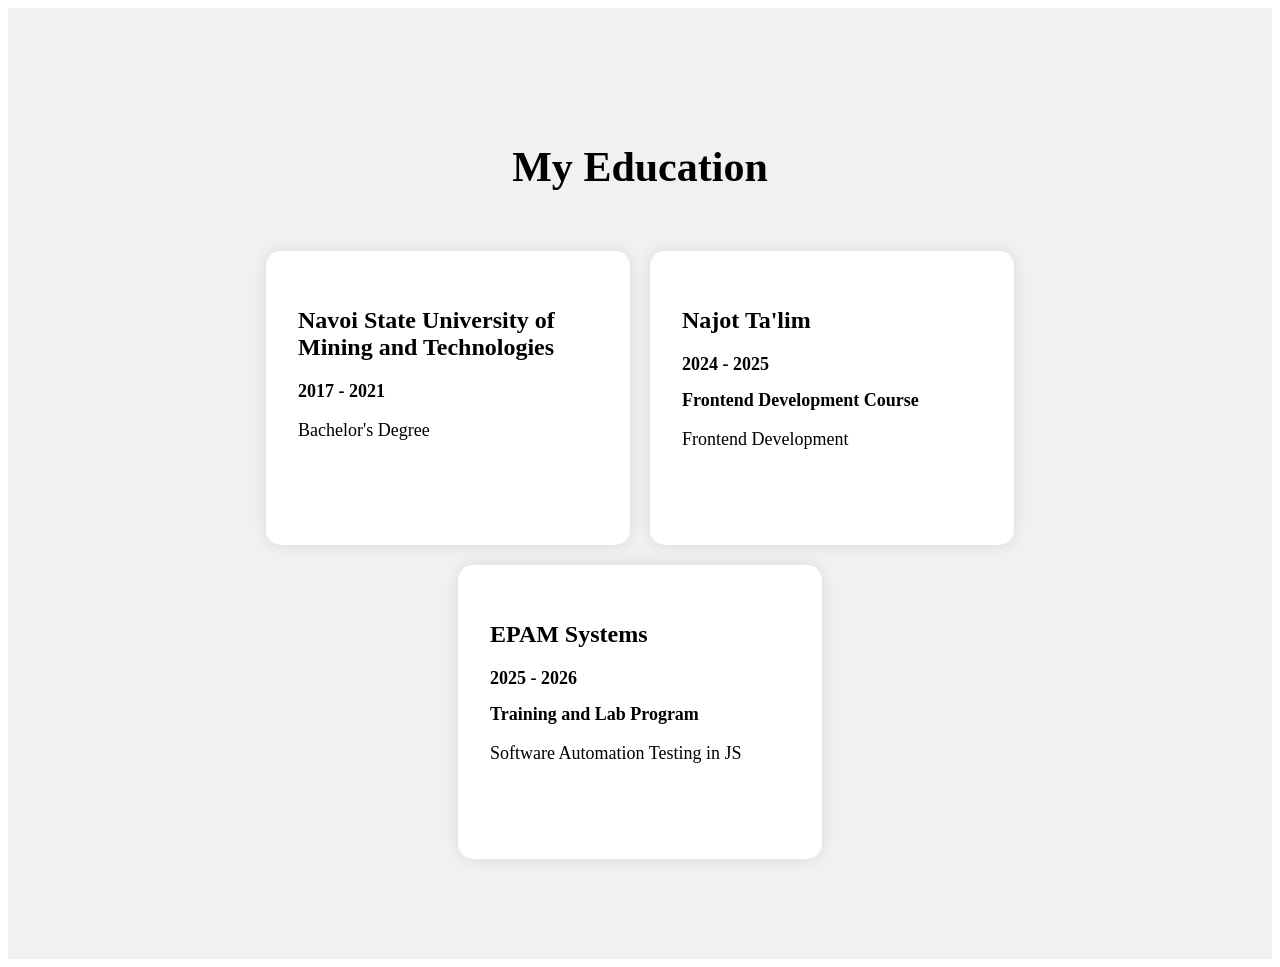
==== education.html @ 335095e6 "projects added" ====
<!DOCTYPE html>
<html lang="en">
<head>
    <meta charset="UTF-8">
    <meta name="viewport" content="width=device-width, initial-scale=1.0">
    <link rel="stylesheet" href="./styles/education.css">
    <title>Education</title>
</head>
<body>

<section class="education" id="education">
  <h2 class="heading">My <span>Education</span></h2>

  <div class="education-container">

    <div class="education-box">
      <div class="education-content">
        <h3>Navoi State University of Mining and Technologies</h3>
        <span>2017 - 2021</span>
        <p>Bachelor's Degree</p>
      </div>
    </div>

    <div class="education-box">
      <div class="education-content">
        <h3>Najot Ta'lim</h3>
        <span>2024 - 2025</span>
        <span>Frontend Development Course</span>
        <p>Frontend Development</p>
      </div>
    </div>

    <div class="education-box">
      <div class="education-content">
        <h3>EPAM Systems</h3>
        <span>2025 - 2026</span>
        <span>Training and Lab Program</span>
        <p>Software Automation Testing in JS</p>
      </div>
    </div>

  </div>
</section>

</body>
</html>
---- styles/education.css ----
.education {
    padding: 100px 8%;
    background: rgb(241, 241, 241);
}

.education .heading {
    text-align: center;
    font-size: 42px;
    margin-bottom: 60px;
}

.education-container {
    display: flex;
    justify-content: center;
    align-items: stretch;
    gap: 20px;
    flex-wrap: wrap;
}

.education-box {
    width: 300px;
    min-height: 230px;
    padding: 30px;
    background: white;
    border-radius: 15px;
    border: 2px solid transparent;
    box-shadow: 0 0 15px rgba(0, 0, 0, 0.1);
    transition: 0.3s ease;
}

.education-box:hover {
    border: 2px solid orangered;
    transform: translateY(-10px);
    box-shadow: 0 0 25px orangered;
}

.education-content h3 {
    font-size: 24px;
    margin-bottom: 20px;
}

.education-content span {
    display: block;
    font-size: 18px;
    font-weight: 600;
    margin-bottom: 15px;
}

.education-content p {
    font-size: 18px;
}
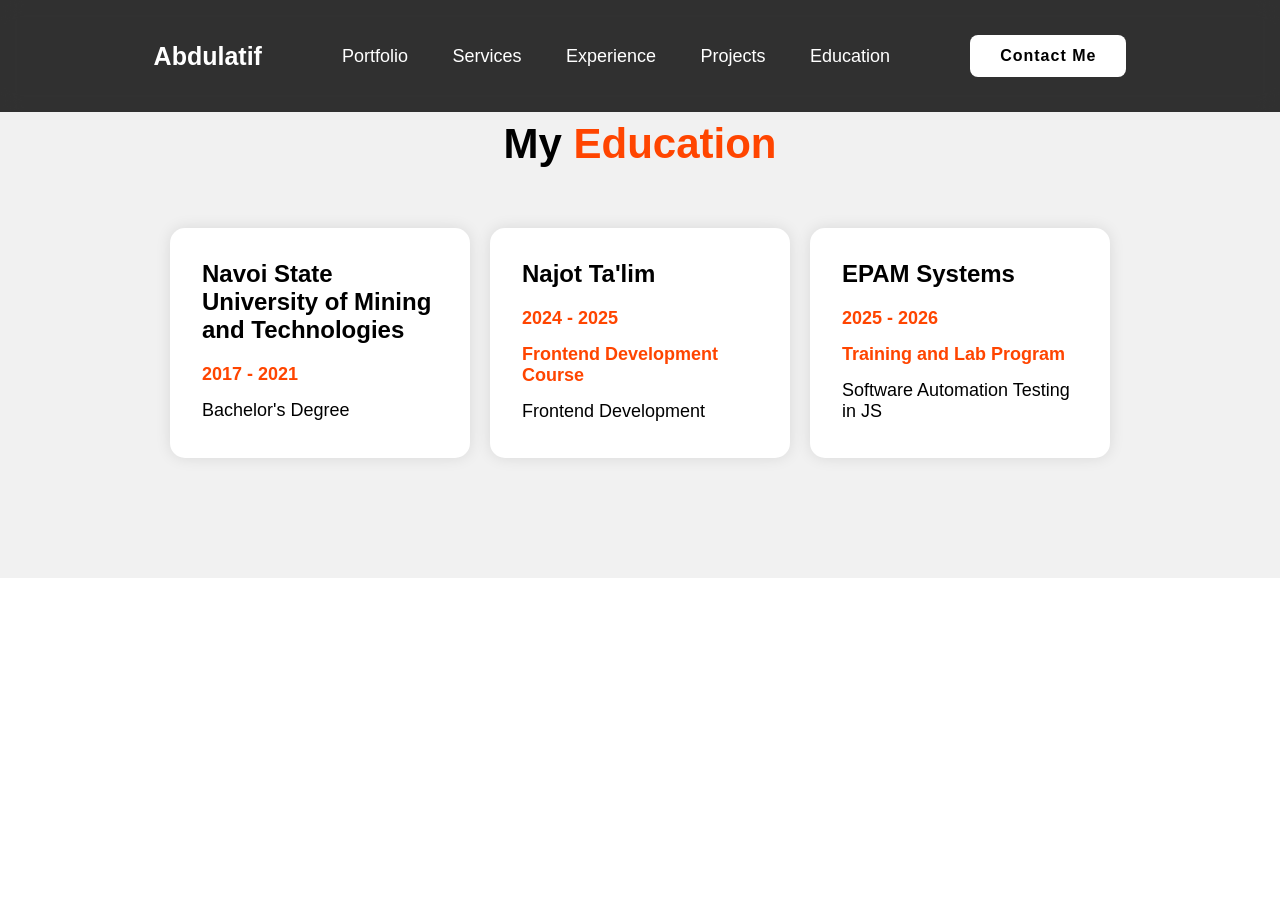
==== commit ed110364: "header added to other files" ====
--- a/education.html
+++ b/education.html
@@ -1,46 +1,55 @@
-<!DOCTYPE html>
+<!doctype html>
 <html lang="en">
-<head>
-    <meta charset="UTF-8">
-    <meta name="viewport" content="width=device-width, initial-scale=1.0">
-    <link rel="stylesheet" href="./styles/education.css">
+  <head>
+    <meta charset="UTF-8" />
+    <meta name="viewport" content="width=device-width, initial-scale=1.0" />
+    <link rel="stylesheet" href="./styles/education.css" />
+    <link rel="stylesheet" href="./styles/style.css">
     <title>Education</title>
-</head>
-<body>
+  </head>
+  <body>
+    <header class="header">
+      <a href="./index.html" class="logo">Abdu<span></span>latif</a>
+      <nav class="navbar">
+        <a href="./index.html" class="active">Portfolio</a>
+        <a href="./services.html">Services</a>
+        <a href="./experience.html">Experience</a>
+        <a href="./projects.html">Projects</a>
+        <a href="./education.html">Education</a>
+      </nav>
+      <a href="./index.html#contact-forma" class="contact">Contact Me</a>
+    </header>
 
-<section class="education" id="education">
-  <h2 class="heading">My <span>Education</span></h2>
+    <section class="education" id="education">
+      <h2 class="heading">My <span>Education</span></h2>
 
-  <div class="education-container">
+      <div class="education-container">
+        <div class="education-box">
+          <div class="education-content">
+            <h3>Navoi State University of Mining and Technologies</h3>
+            <span>2017 - 2021</span>
+            <p>Bachelor's Degree</p>
+          </div>
+        </div>
 
-    <div class="education-box">
-      <div class="education-content">
-        <h3>Navoi State University of Mining and Technologies</h3>
-        <span>2017 - 2021</span>
-        <p>Bachelor's Degree</p>
+        <div class="education-box">
+          <div class="education-content">
+            <h3>Najot Ta'lim</h3>
+            <span>2024 - 2025</span>
+            <span>Frontend Development Course</span>
+            <p>Frontend Development</p>
+          </div>
+        </div>
+
+        <div class="education-box">
+          <div class="education-content">
+            <h3>EPAM Systems</h3>
+            <span>2025 - 2026</span>
+            <span>Training and Lab Program</span>
+            <p>Software Automation Testing in JS</p>
+          </div>
+        </div>
       </div>
-    </div>
-
-    <div class="education-box">
-      <div class="education-content">
-        <h3>Najot Ta'lim</h3>
-        <span>2024 - 2025</span>
-        <span>Frontend Development Course</span>
-        <p>Frontend Development</p>
-      </div>
-    </div>
-
-    <div class="education-box">
-      <div class="education-content">
-        <h3>EPAM Systems</h3>
-        <span>2025 - 2026</span>
-        <span>Training and Lab Program</span>
-        <p>Software Automation Testing in JS</p>
-      </div>
-    </div>
-
-  </div>
-</section>
-
-</body>
-</html>+    </section>
+  </body>
+</html>
--- a/styles/education.css
+++ b/styles/education.css
@@ -1,5 +1,5 @@
 .education {
-    padding: 100px 8%;
+    padding: 120px 8%;
     background: rgb(241, 241, 241);
 }
 
--- a/styles/style.css
+++ b/styles/style.css
@@ -0,0 +1,255 @@
+*{
+    margin: 0;
+    padding: 0;
+    box-sizing: border-box;
+    font-family: 'Poppins', sans-serif;
+    text-decoration: none;
+    list-style: none;
+
+}
+.header{
+    position: fixed;
+    top: 0;
+    left: 0;
+    width: 100%;
+    padding: 35px 12%;
+    background: rgba(0,0,0,0.8);
+    backdrop-filter: blur(10px);
+    display: flex;
+    justify-content: space-between;
+    align-items: center;
+    z-index: 100;
+}
+.logo{
+    font-size: 25px;
+    color: white;
+    font-weight: 600;
+    transition: 0.3s ease;
+}
+.logo:hover{
+    color:orangered;
+    text-shadow: 0 0 25px orangered,
+                 0 0 50px orangered;
+    transform: scale(1.1);             
+}
+span{
+    color:orangered;
+}
+.navbar a{
+    font-size: 18px;
+    color:white;
+    font-weight: 500;
+    margin: 0 20px;
+    border-bottom: 3px solid transparent;
+    transition: 0.3s ease;
+}
+.navbar a:hover
+{
+    color:orangered;
+    border-bottom:3px solid orangered;
+}
+.contact{
+    padding: 10px 28px;
+    background-color: white;
+    color: black;
+    border: 2px solid transparent;
+    border-radius: 8px;
+    font-size: 16px;
+    letter-spacing: 1px;
+    font-weight: 600;
+    transition: 0.3s ease;
+}
+.contact:hover{
+    background-color:orangered;
+    box-shadow: 0 0 25px orangered;
+    color: white;
+}
+.home{
+    margin-top: 100px;
+    width: 100%;
+    min-height: 100vh;
+    background: rgb(241,241,241);
+    display: flex;
+    align-items:center;
+    gap: 3em;
+    padding: 30px 8% 0;
+}
+.home-content{
+    max-width: 900px;
+}
+.home-content h3{
+    font-size: 42px;
+}
+.home-content h1{
+    font-size: 55px;
+    line-height: 1.2;
+}
+.home-content p{
+    font-size: 18px;
+    margin: 25px 0 30px;
+}
+.btn-box{
+    width: 345px;
+    display: flex;
+    gap: 2em;
+}
+.btn-1{
+    padding: 15px 28px;
+    background-color: black;
+    color: white;
+    border: 2px solid transparent;
+    border-radius: 8px;
+    font-size: 18px;
+    letter-spacing: 1px;
+    font-weight: 600;
+}
+.btn-1:hover{
+    background-color: white;
+    color: black;
+    border: 2px solid black;
+}
+.btn-2{
+    padding: 15px 28px;
+    background-color:orangered;
+    color: white;
+    border: 2px solid black;
+    border-radius: 8px;
+    letter-spacing: 1px;
+    font-size: 18px;
+    font-weight: 600;
+    transition: 0.3s ease;
+    cursor: pointer;
+}
+.btn-2:hover{
+    background-color: white;
+    color: orangered;
+}
+.img-box img{
+    border-radius: 50%;
+    width: 450px;
+}
+::-webkit-scrollbar{
+    width: 15px;
+}
+::-webkit-scrollbar-thumb{
+    background-color: orangered;
+}
+::-webkit-scrollbar-track{
+    background-color: rgba(0,0,0,0.6);
+    width: 50px;
+}
+.about{
+    display: flex;
+    justify-content: center;
+    align-items:center;
+    padding: 12% 8%;
+    gap: 7em;
+    background: black;
+}
+.about-img img{
+    position: relative;
+    width: 450px;
+    box-shadow: 0 0 25px orangered,
+                0 0 50px orangered;
+    border-radius: 50%;
+}
+.about-content h2{
+    text-align: left;
+    color: white;
+    font-size: 42px;
+}
+.about-content h3{
+    font-size: 62px;
+    color: white;
+}
+.about-content p {
+    color: white;
+    font-size: 20px;
+    margin: 2em 0 3em;
+}
+.contact-form h2{
+    text-align: center;
+    margin-top: 3em;
+    margin-bottom: 1em;
+    font-size: 36px;
+}
+.contact-form form{
+    max-width: 50em;
+    margin: 1rem auto;
+    text-align: center;
+    margin-bottom: 3em;
+}
+.contact-form form .input-box{
+    display: flex;
+    justify-content: center;
+    flex-wrap: wrap;
+}
+.contact-form form .input-box input,
+.contact-form form textarea{
+    width: 100%;
+    padding: 1.5em;
+    font-size: 18px;
+    color: black;
+    background: rgb(241,241,241);
+    border-radius: 0.8rem;
+    margin: 1rem 0;
+    resize: none;
+}
+.footer{
+    position: relative;
+    bottom: 0;
+    width: 100%;
+    padding: 40px 0;
+    background: black;
+}
+.footer .social{
+    text-align: center;
+    padding-bottom: 25px;
+    color: white;
+}
+.footer .social a{
+    font-size: 24px;
+    color: white;
+    border: 2px solid orangered;
+    width: 40px;
+    height: 40px;
+    line-height: 38px;
+    display: inline-block;
+    text-align: center;
+    border-radius: 50%;
+    margin: 0 8px;
+    box-shadow: inset 0 0 10px orangered, 0 0 10px;
+    transform: 0.3s ease;
+}
+.footer .social a:hover{
+    transform: scale(1.2)translateY(-10px);
+    color: orangered;
+    border: 2px solid orangered;
+}
+.footer ul{
+    margin-top: 0;
+    padding: 0;
+    font-size: 18px;
+    line-height: 1.6;
+    margin-bottom: 0;
+    text-align: center;
+}
+.footer ul li a{
+    color: white;
+    border-bottom: 3px solid transparent;
+    transition: 0.3s ease;
+}
+.footer ul li a:hover{
+    border-bottom: 3px solid orangered;
+}
+.footer ul li{
+    display: inline-block;
+    padding: 0 15px;
+}
+.footer .copyright{
+    margin-top: 15px;
+    text-align: center;
+    font-size: 12px;
+    color: white;
+
+}
